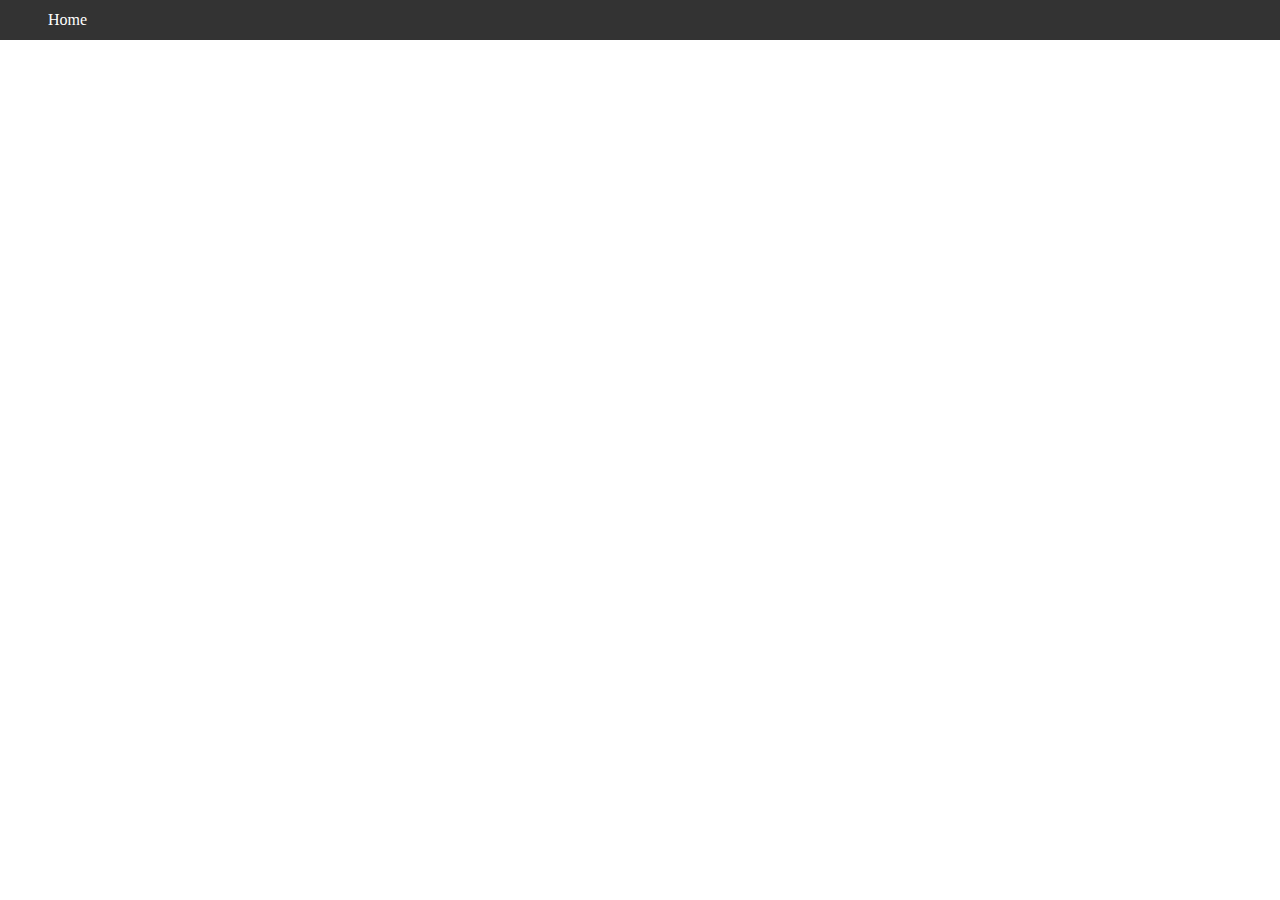
==== index.html @ 5f3880f3 "added some code" ====
<!DOCTYPE html>
<html lang="en">
<head>
    <meta charset="UTF-8">
    <meta name="viewport" content="width=device-width, initial-scale=1.0">
    <title>MALEgolf100s Website</title>
    <link rel="stylesheet" href="styles.css">
</head>
<body>
    <div class="navbar">
        <a href="index.html">Home</a>
    </div>

    <div class="body">
        
    </div>
</body>
</html>
---- styles.css ----
*{
    margin: 0;
    padding: 0;
}

.navbar {
    position: fixed;
    top: 0;
    width: 100%;
    display: flex;
    justify-content: space-between;
    align-items: center;
    height: 40px;
    padding: 0 2rem;
    background-color: #333;
    z-index: 1000; /* Ensures the navbar stays above other elements */
  }
  
  body {
    padding-top: 10vh; /* Prevents content from being hidden behind the navbar */
  }
  
  .navbar a {
    color: white;
    text-decoration: none;
    padding: 1rem;
  }
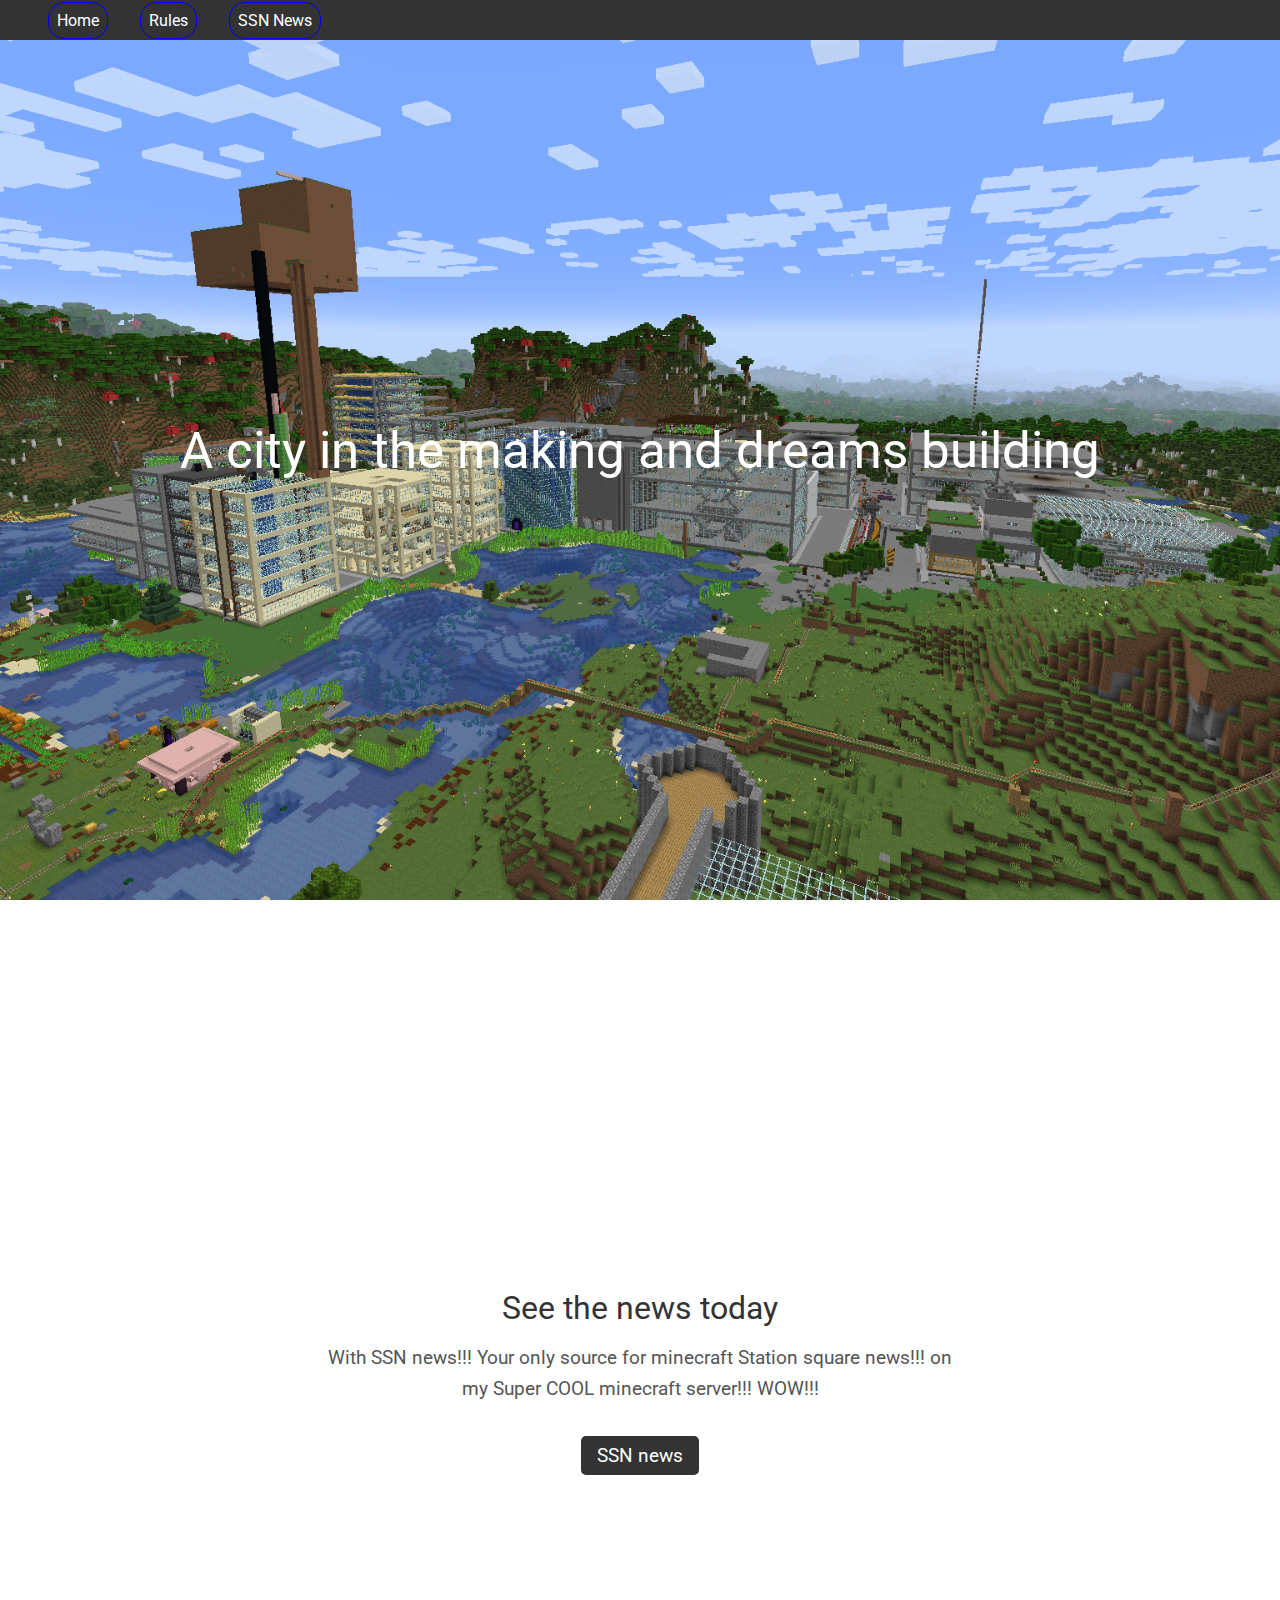
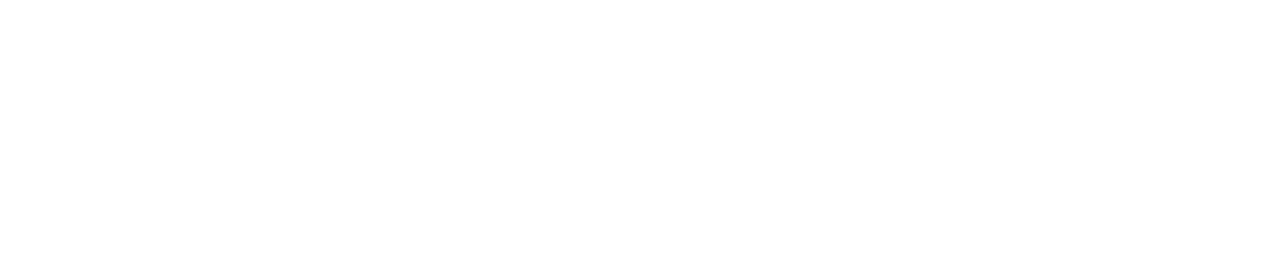
==== commit bb069038: "a" ====
--- a/index.html
+++ b/index.html
@@ -1,18 +1,27 @@
 <!DOCTYPE html>
 <html lang="en">
 <head>
+    <link rel="preconnect" href="https://fonts.googleapis.com">
+    <link rel="preconnect" href="https://fonts.gstatic.com" crossorigin>
+    <link href="https://fonts.googleapis.com/css2?family=Roboto:ital,wght@0,100;0,300;0,400;0,500;0,700;0,900;1,100;1,300;1,400;1,500;1,700&display=swap" rel="stylesheet">
+    <link rel="stylesheet" href="styles.css">
     <meta charset="UTF-8">
     <meta name="viewport" content="width=device-width, initial-scale=1.0">
     <title>MALEgolf100s Website</title>
-    <link rel="stylesheet" href="styles.css">
 </head>
 <body>
     <div class="navbar">
         <a href="index.html">Home</a>
+        <a href="rules.html">Rules</a>
+        <a href="news.html">SSN News</a>
     </div>
-
-    <div class="body">
-        
+    <div class="banner">
+        <h1 class="fade-in">A city in the making and dreams building</h1>
+    </div>
+    <div class="page">
+        <h2>See the news today</h2>
+        <p>With SSN news!!! Your only source for minecraft Station square news!!! on my Super COOL minecraft server!!! WOW!!!</p>
+        <a href="news.html">SSN news</a>
     </div>
 </body>
-</html>+</html>
--- a/styles.css
+++ b/styles.css
@@ -1,27 +1,101 @@
-*{
-    margin: 0;
-    padding: 0;
+* {
+  margin: 0;
+  padding: 0;
+  font-family: "Roboto", sans-serif;
+  font-weight: 400;
+  font-style: normal;
 }
 
 .navbar {
-    position: fixed;
-    top: 0;
-    width: 100%;
-    display: flex;
-    justify-content: space-between;
-    align-items: center;
-    height: 40px;
-    padding: 0 2rem;
-    background-color: #333;
-    z-index: 1000; /* Ensures the navbar stays above other elements */
-  }
-  
-  body {
-    padding-top: 10vh; /* Prevents content from being hidden behind the navbar */
-  }
-  
-  .navbar a {
-    color: white;
-    text-decoration: none;
-    padding: 1rem;
-  }+  position: fixed;
+  top: 0;
+  width: 100%;
+  display: flex;
+  align-items: center;
+  height: 40px;
+  padding: 0 2rem;
+  background-color: #333;
+  z-index: 1000
+}
+
+.navbar a {
+  color: white;
+  text-decoration: none;
+  padding: 8px;
+  border: solid blue 1px;
+  border-radius: 1em;
+  margin: 0 1rem;
+}
+.navbar a:hover{
+  background-color: rgb(0, 0, 119);
+  transition: 0.5s;
+}
+
+.banner {
+  height: 100vh;
+  display: flex;
+  justify-content: center;
+  align-items: center;
+  background-image: url('Images/bg.png');
+  background-size: cover; /* Ensures the image covers the entire background */
+  background-attachment: fixed; /* Keeps the image fixed while scrolling */
+  background-position: center; /* Centers the image */
+  background-repeat: no-repeat; /* Prevents the image from repeating */
+}
+
+.banner h1 {
+  margin-top: 0;
+  color: white;
+  text-align: center;
+  font-size: 4vw;
+}
+
+.fade-in {
+  animation: fadeIn 2s ease-in-out;
+}
+
+@keyframes fadeIn {
+  0% { opacity: 0; }
+  100% { opacity: 1; }
+}
+
+.page {
+  height: 100vh; /* Ensures full-height layout */
+  padding: 2rem; /* Adds padding inside the page for better readability */
+  display: flex; /* Enables flexbox */
+  flex-direction: column; /* Stacks children vertically */
+  justify-content: center; /* Centers children vertically */
+  align-items: center; /* Centers children horizontally */
+}
+
+/* Styles for the h2, p, and a elements */
+.page h2 {
+  font-size: 2rem;
+  color: #333;
+  margin-bottom: 1rem;
+  text-align: center;
+}
+
+.page p {
+  font-size: 1.2rem;
+  color: #555;
+  line-height: 1.6;
+  margin-bottom: 2rem;
+  text-align: center;
+  max-width: 50vw;
+}
+
+.page a {
+  display: inline-block;
+  font-size: 1.2rem;
+  color: white;
+  background-color: #333;
+  padding: 0.5rem 1rem;
+  text-decoration: none;
+  border-radius: 5px;
+  transition: background-color 0.3s;
+}
+
+.page a:hover {
+  background-color: #555;
+}